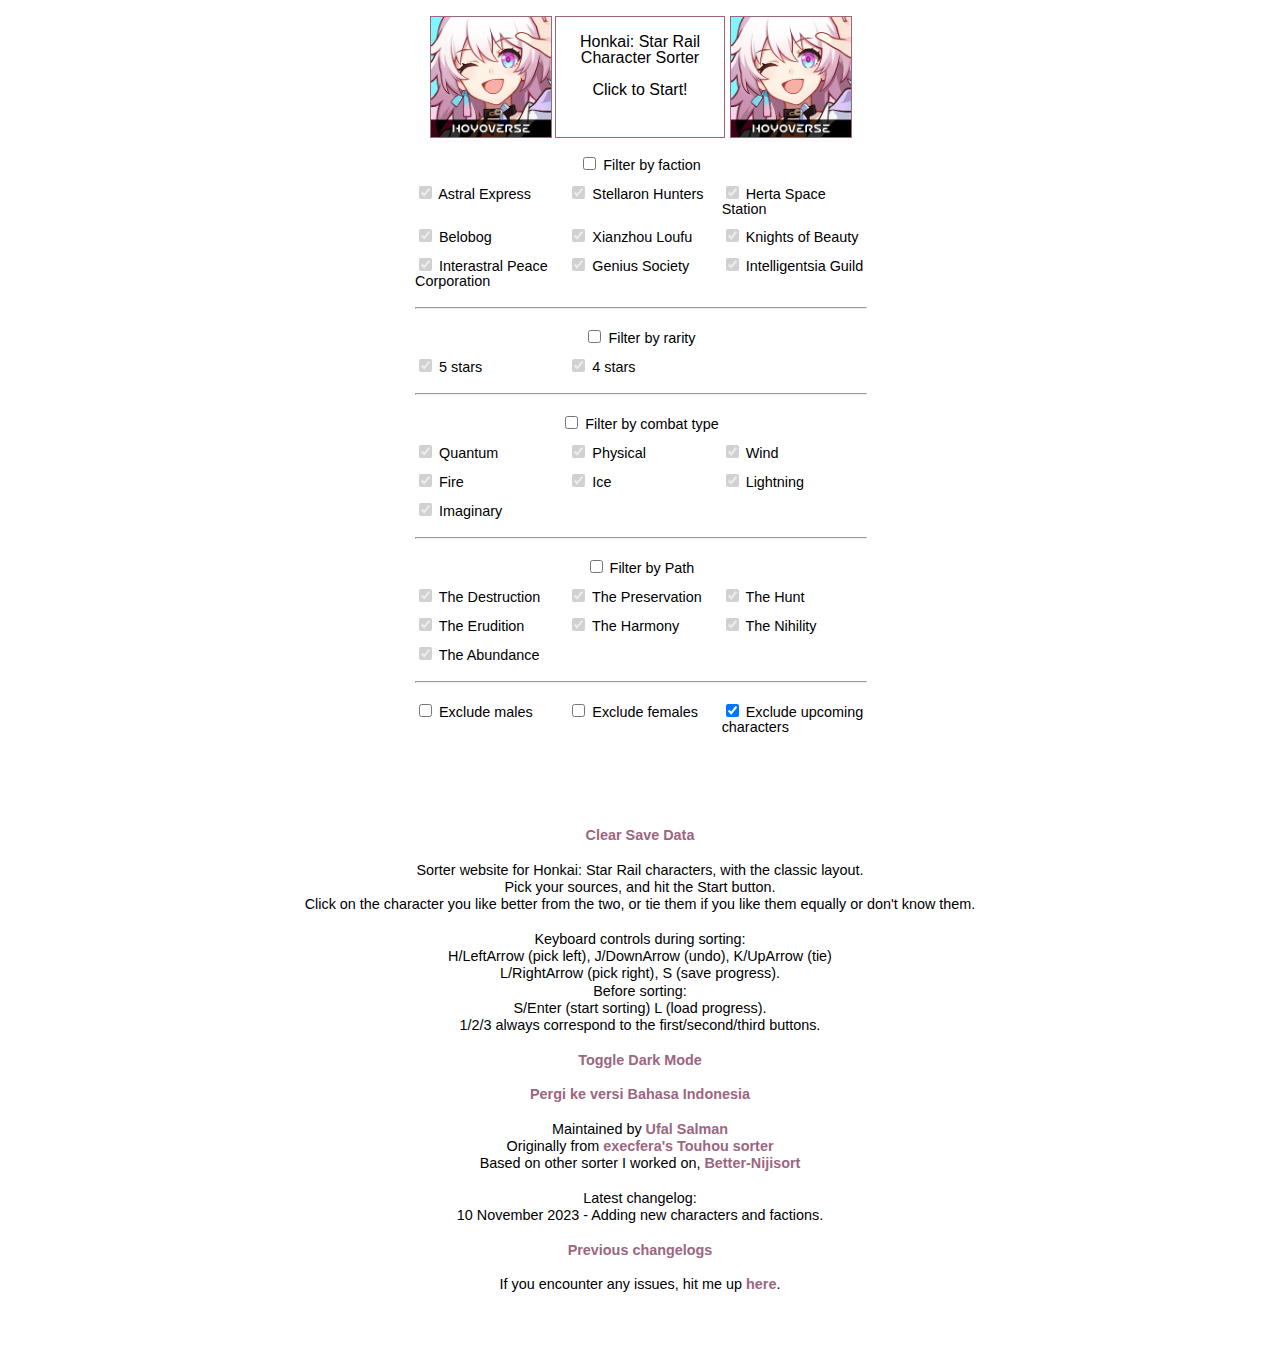
==== index.html @ bd7a105b "Adding new characters and factions" ====
<html>

<head>
  <link rel="shortcut icon" href="src/assets/sr.ico" type="image/x-icon">
  <link rel="icon" href="src/assets/sr.ico" type="image/x-icon">
  <meta charset="utf-8">
  <meta name="og:site_name" content="Honkai: Star Rail Character Sorter">
  <meta name="og:description" content="A simple website for sorting Honkai: Star Rail characters in a formatted list.">
  <title>Honkai: Star Rail Character Sorter</title>

  <link rel="stylesheet" type="text/css" href="src/css/reset.css">
  <link rel="stylesheet" type="text/css" href="src/css/styles.css">

  <script src="src/js/data.js"></script>
  <script src="src/js/data/2023-11-10.js"></script>
  
  <script src="src/js/html2canvas.min.js"></script>
  <script src="src/js/lz-string.min.js"></script>
  <script src="src/js/seedrandom.min.js"></script>
  <script src="src/js/main.js"></script>
  <script src="src/js/darkmode.js"></script>
<!--
  <link href="/dist/svelte-bundle.css" rel="stylesheet" />
  <script defer src="/dist/svelte-bundle.js"></script>
  -->
</head>

<body>
<div class="container">

    <div class="progress">
        <span class="progressbattle"></span>
        <div class="progressbar">
            <div class="progressfill"><span class="progresstext"></span></div>
        </div>
    </div>

    <div class="sorter">
        <img src="src/assets/default.jpg" class="left sort image">

        <div class="starting start button">Honkai: Star Rail Character Sorter<br><br>Click to Start!</div>
        <div class="starting load button">Load <span></span></div>

        <div class="loading button"><div></div><span>Loading...</span></div>

        <div class="sorting tie button">Tie</div>
        <div class="sorting undo button">Undo</div>
        <div class="sorting save button">Save Progress</div>

        <div class="finished save button">Generate Result URL</div>
        <div class="finished getimg button">Generate Image</div>
        <div class="finished list button">Generate Text List</div>

        <img src="src/assets/default.jpg" class="right sort image">

        <div class="left sort text"><p></p></div>
        <div class="right sort text"><p></p></div>
    </div>

    <div class="options"></div>
    <div class="image selector">Display Images on Result: </div>
    <div class="time taken"></div>
    <div class="results"></div>

    <div class="info">
        <a class="clearsave">Clear Save Data</a>
        
        <br><br>

        <p>Sorter website for Honkai: Star Rail characters, with the classic layout.</p>
        <p>Pick your sources, and hit the Start button.</p>
        <p>Click on the character you like better from the two, or tie them if you like them equally or don't know them.</p>

        <br>

        <p>Keyboard controls during sorting:<br> H/LeftArrow (pick left), J/DownArrow (undo), K/UpArrow (tie)<br>L/RightArrow (pick right), S (save progress).</p>
        <p>Before sorting:<br>S/Enter (start sorting) L (load progress).
        <p>1/2/3 always correspond to the first/second/third buttons.</p>
        
        <br>
        
        <a onclick="myFunction()">Toggle Dark Mode</a>
        
        <br><br>
        
        <a href="/id.html">Pergi ke versi Bahasa Indonesia</a>

        <br><br>

        <p>Maintained by <a href="https://www.ufal.my.id">Ufal Salman</a></p>
        <p>Originally from <a href="hsttps://tohosort.frelia.my/">execfera's Touhou sorter</a></p>
        <p>Based on other sorter I worked on, <a href="https://better-nijisort.pages.dev">Better-Nijisort</a></p>

        <br>       

        <p>Latest  changelog:</p>
        <p>10 November 2023 - Adding new characters and factions.</p><br>
        <p><a href="/changelogs.html">Previous changelogs</a></p>

        <br>
        
        <p>If you encounter any issues, hit me up <a href="https://github.com/ritokatsuga/starrailsort">here</a>.</p>

        <br>
    </div>
</div>
</body>

</html>
---- src/css/styles.css ----
body {
  font-family: Arial, Helvetica, sans-serif;
  font-size: 16px;
  background-color: #ffffff;
  color: #000000;
}

.dark-mode {
  background-color: rgb(18, 18, 18);
  color: rgb(235, 235, 235);
}

.container {
  display: flex;
  flex-flow: column nowrap;
  align-items: center;
  margin-top: 1em;
}

.progress {
  margin: 1em auto;
  width: 500px;
  display: none;
}

.progressbar {
  position: relative;
  width: 492px;
  border: 1px solid #9d667f;
  padding: 3px;
  margin: 2px 0px;
}

.progresstext {
  position: absolute;
  width: 492px;
  margin: 3px 0px;
  text-align: center;
  font-size: 0.7em;
}

.progressfill {
  height: 20px;
  background-color: #ffa5c1;
  width: 0%;
}

.sorter {
  margin: 0px auto;
  display: grid;
  grid-template-columns: 120px 1fr 120px;
  grid-gap: 5px;
  width: 420px;
}

.button {
  border: 1px solid #9d667f;
  text-align: center;
  padding: 10%;
  grid-column: 2 / 3;
  cursor: pointer;
}

.starting.start.button {
  grid-row: span 6;
}

.starting.load.button {
  grid-row: span 3;
  display: none;
}

.sorting.button, .finished.button {
  grid-row: span 2;
  display: none;
}

.loading.button {
  grid-row: span 6;
  display: none;
}

.loading.button > div {
  width: 25px;
  height: 25px;
  margin: 50px auto;
  background-color: rgb(0, 0, 0);

  border-radius: 100%;  
  -webkit-animation: sk-scaleout 1.0s infinite ease-in-out;
  animation: sk-scaleout 1.0s infinite ease-in-out;
}

/* Animation taken from: http://tobiasahlin.com/spinkit/ */

.loading.button > span {
  margin: auto auto 20%;
  font-size: 0.7em;
}

@-webkit-keyframes sk-scaleout {
  0% { -webkit-transform: scale(0) }
  100% {
    -webkit-transform: scale(1.0);
    opacity: 0;
  }
}

@keyframes sk-scaleout {
  0% { 
    -webkit-transform: scale(0);
    transform: scale(0);
  } 100% {
    -webkit-transform: scale(1.0);
    transform: scale(1.0);
    opacity: 0;
  }
}

.sorter > .image {
  width: 120px;
  height: 120px;
  margin: auto;
  grid-row: 1 / 7;
  cursor: pointer;
}

.sorter > .text {
  width: 120px;
  height: 60px;
  display: none;
}

.sorter > .text > p {
  margin: 0.5em 5px 0px;
  width: calc(100%-10px);
  text-align: center;
  font-size: 0.8em;
  line-height: 1.5em;
}

.sorter > .left {
  grid-column: 1 / 2;
  border: 1px solid #9d667f;
}

.sorter > .right {
  grid-column: 3 / 4;
  border: 1px solid #9d667f;
}

.options {
  margin: 1em auto;
  display: grid;
  text-align: left;
  grid-template-columns: repeat(3, 1fr);
  grid-gap: 10px;
  width: 450px;
}

.options > div {
  font-size: 0.9em;
}

label {
  cursor: pointer;
}

.options > .large.option, .options > hr {
  grid-column: span 3;
  text-align: center;
  width: 100%;
}

.image.selector {
  margin-top: 0.5em;
  width: 500px;
  display: none;
  text-align: center;
  font-size: 0.75em;
}

.time.taken {
  margin-top: 0.5em;
  width: 500px;
  display: none;
  text-align: center;
  font-size: 0.75em;
}

.results {
  font-size: 0.75em;
  display: flex;
  align-content: flex-start;
  width: 80%;
  margin: 2em auto;
}

@media all and (min-width: 600px) {
  .results {
    flex-flow: column wrap;
    max-height: calc(5 * (175px + 2px) + 1 * (15px + 2px));
    /* 2px for borders */
  }
}

@media all and (max-width: 600px) {
  .results {
    flex-flow: column nowrap;
  }
}

.result {
  height: 15px;
  margin-bottom: -1px;
  display: grid;
  width: 211px;
  grid-template-columns: repeat(2, 1fr);
  border: 1px solid #9d667f;
  margin-right: 5px;
}

.result.image {
  height: 175px;
}

.result.image img {
  height: 160px;
}

.result.spacer {
  height: 1px;
  background-color: #9d667f;
}

.result.head {
  background-color: #9d667f;
  color: rgb(255, 255, 255);
}

.result > .left {
  width: 35px;
  padding: 1px 3px 1px 0.5em;
  grid-column: 1 / 2;
  text-align: right;
}

.result.image .left {
  position: relative;
}

.result.image > .left span {
  position: absolute;
  top: 50%;
  right: 3px;
  margin-top: -0.375em;
}

.result > .right {
  width: 160px;
  padding: 1px 0em 1px 0em;
  grid-column: 2 / 3;
  border-left: 1px solid #9d667f;
  text-align: center;
}

.info {
  margin: 2em auto 3em;
  display: block;
  text-align: center;
  font-size: 0.9em;
  width: 80%;
  line-height: 1.2em;
}

a {
  color: #9d667f;
  font-weight: bold;
  text-decoration: none;
  cursor: pointer;
}

a:hover {
  color: #9d667f;
}

a:visited {
  color: #9d667f;
}

.wip {
  font-size: 1.5em;
  font-weight: bold;
}
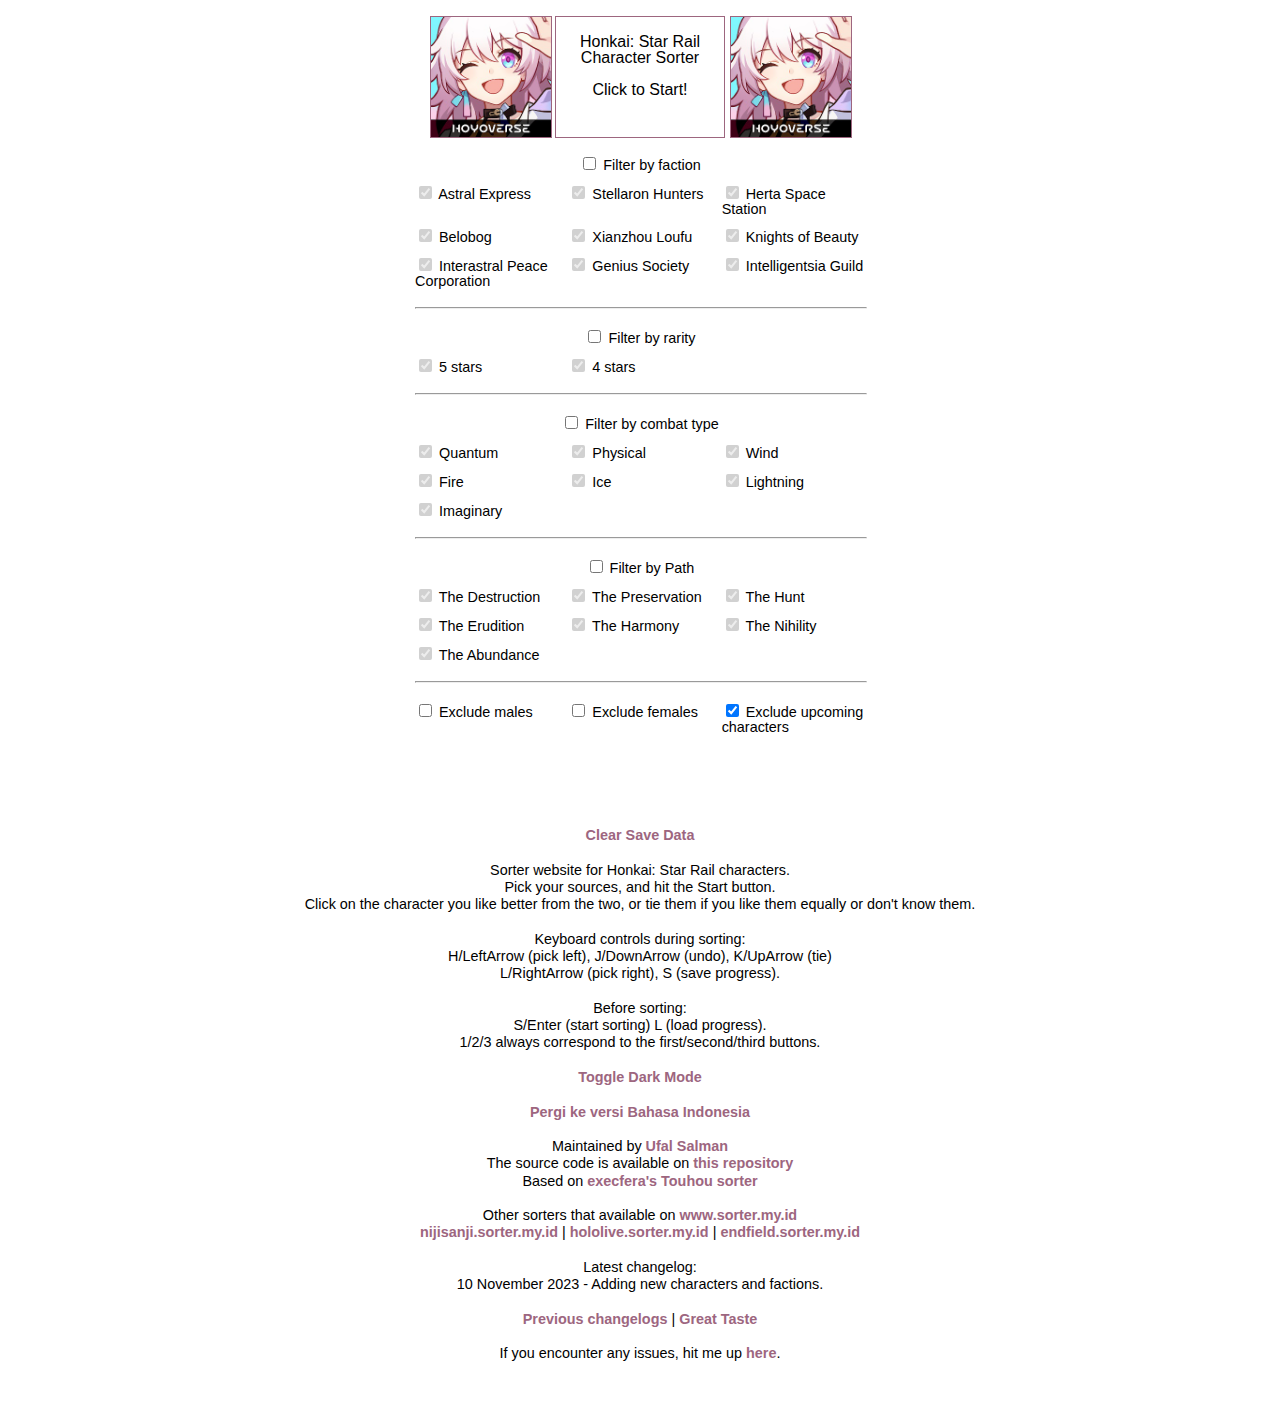
==== commit 942d7e5f: "a bit of upgrade" ====
--- a/index.html
+++ b/index.html
@@ -67,13 +67,13 @@
         
         <br><br>
 
-        <p>Sorter website for Honkai: Star Rail characters, with the classic layout.</p>
+        <p>Sorter website for Honkai: Star Rail characters.</p>
         <p>Pick your sources, and hit the Start button.</p>
         <p>Click on the character you like better from the two, or tie them if you like them equally or don't know them.</p>
 
         <br>
 
-        <p>Keyboard controls during sorting:<br> H/LeftArrow (pick left), J/DownArrow (undo), K/UpArrow (tie)<br>L/RightArrow (pick right), S (save progress).</p>
+        <p>Keyboard controls during sorting:<br> H/LeftArrow (pick left), J/DownArrow (undo), K/UpArrow (tie)<br>L/RightArrow (pick right), S (save progress).</p><br>
         <p>Before sorting:<br>S/Enter (start sorting) L (load progress).
         <p>1/2/3 always correspond to the first/second/third buttons.</p>
         
@@ -88,18 +88,21 @@
         <br><br>
 
         <p>Maintained by <a href="https://www.ufal.my.id">Ufal Salman</a></p>
-        <p>Originally from <a href="hsttps://tohosort.frelia.my/">execfera's Touhou sorter</a></p>
-        <p>Based on other sorter I worked on, <a href="https://better-nijisort.pages.dev">Better-Nijisort</a></p>
+        <p>The source code is available on <a href="https://github.com/ritokatsuga/starrailsort/">this repository</a></p>
+        <p>Based on <a href="https://tohosort.frelia.my/">execfera's Touhou sorter</a></p><br>
 
-        <br>       
+        <p>Other sorters that available on <a href="https://www.sorter.my.id">www.sorter.my.id</a></p>
+        <p><a href="https://nijisanji.sorter.my.id">nijisanji.sorter.my.id</a> | <a href="https://hololive.sorter.my.id">hololive.sorter.my.id</a> | <a href="https://endfield.sorter.my.id">endfield.sorter.my.id</a></p>
+
+        <br>      
 
         <p>Latest  changelog:</p>
         <p>10 November 2023 - Adding new characters and factions.</p><br>
-        <p><a href="/changelogs.html">Previous changelogs</a></p>
+        <p><a href="/changelogs.html">Previous changelogs</a> | <a href="https://starrail.sorter.my.id/?IwNgnGICwKw2BmADAdmAH2EkwYvUklkYcSaYRccDVtXWbU6fRSWS07QZXUA">Great Taste</a></p>
 
         <br>
         
-        <p>If you encounter any issues, hit me up <a href="https://github.com/ritokatsuga/starrailsort">here</a>.</p>
+        <p>If you encounter any issues, hit me up <a href="https://github.com/ritokatsuga/starrailsort/issues">here</a>.</p>
 
         <br>
     </div>
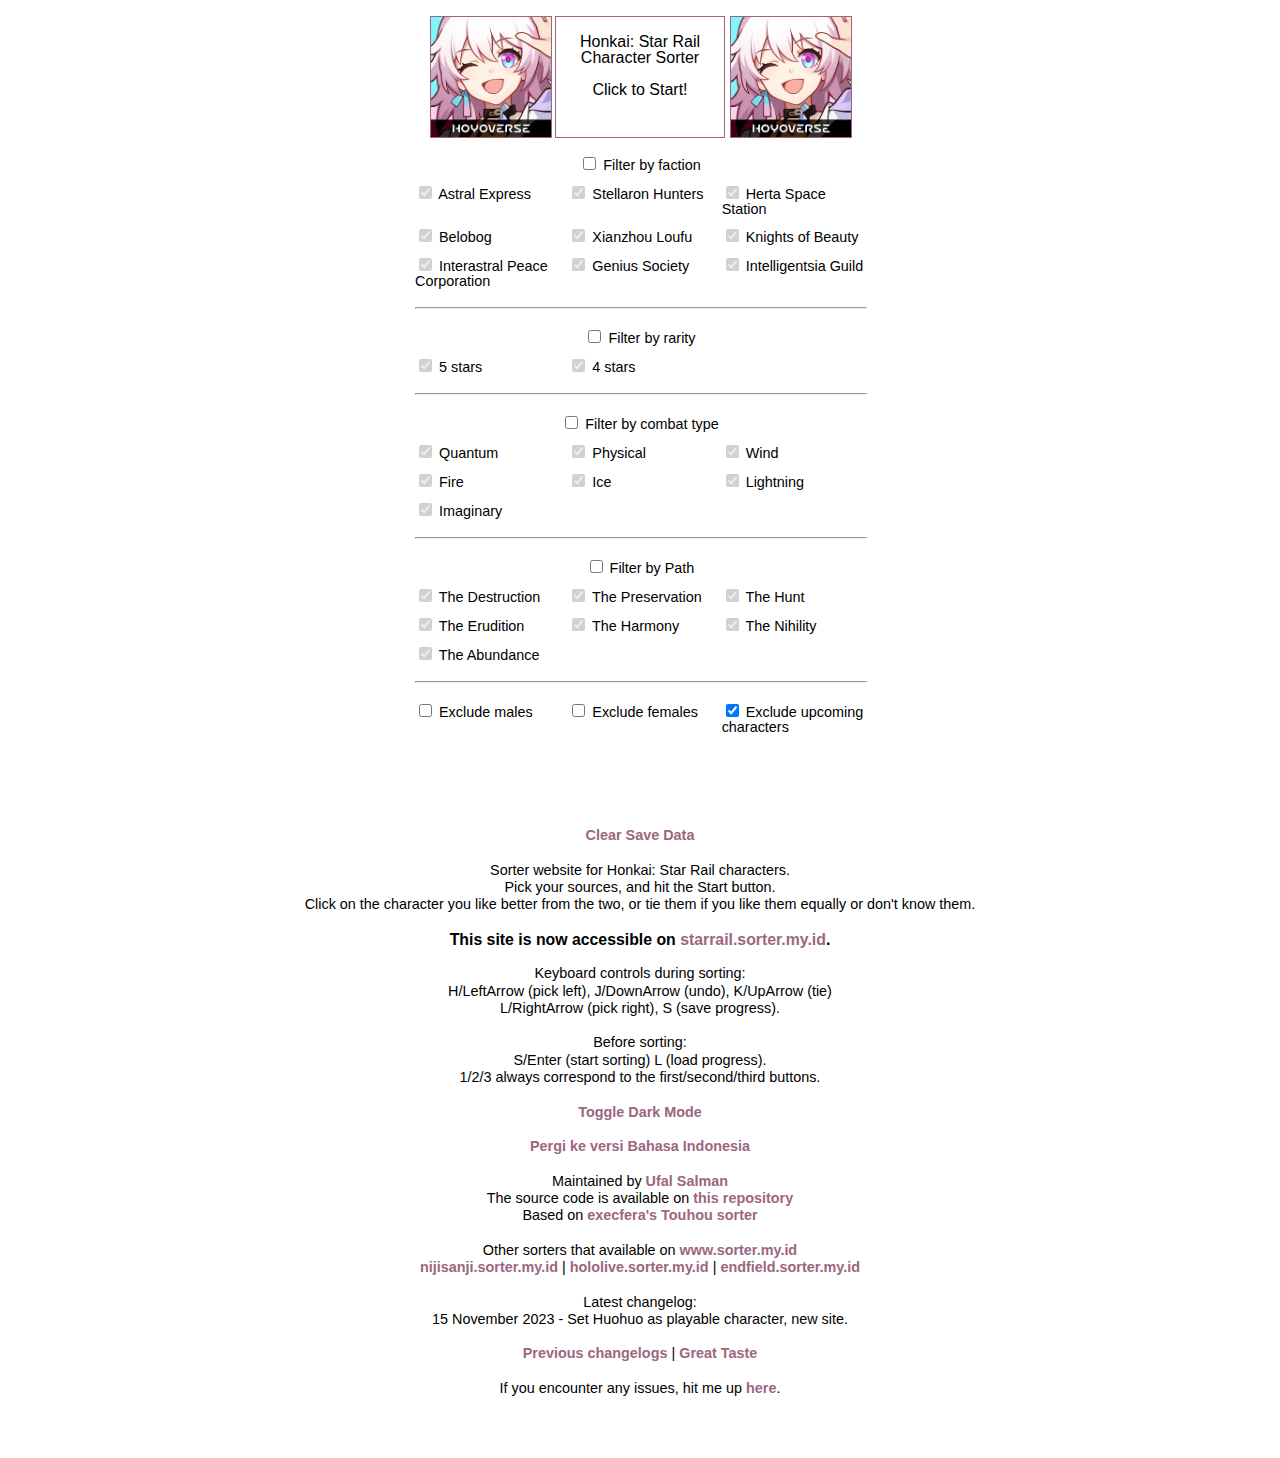
==== commit d86fce38: "Set Huohuo as playable character, new site" ====
--- a/index.html
+++ b/index.html
@@ -73,6 +73,10 @@
 
         <br>
 
+        <span class="gede">This site is now accessible on <a href="https://starrail.sorter.my.id">starrail.sorter.my.id</a>.</span><br>
+
+        <br>
+
         <p>Keyboard controls during sorting:<br> H/LeftArrow (pick left), J/DownArrow (undo), K/UpArrow (tie)<br>L/RightArrow (pick right), S (save progress).</p><br>
         <p>Before sorting:<br>S/Enter (start sorting) L (load progress).
         <p>1/2/3 always correspond to the first/second/third buttons.</p>
@@ -97,7 +101,7 @@
         <br>      
 
         <p>Latest  changelog:</p>
-        <p>10 November 2023 - Adding new characters and factions.</p><br>
+        <p>15 November 2023 - Set Huohuo as playable character, new site.</p><br>
         <p><a href="/changelogs.html">Previous changelogs</a> | <a href="https://starrail.sorter.my.id/?IwNgnGICwKw2BmADAdmAH2EkwYvUklkYcSaYRccDVtXWbU6fRSWS07QZXUA">Great Taste</a></p>
 
         <br>
--- a/src/css/styles.css
+++ b/src/css/styles.css
@@ -291,4 +291,9 @@
 .wip {
   font-size: 1.5em;
   font-weight: bold;
+}
+
+.gede {
+  font-size: 1.1em;
+  font-weight: bold;
 }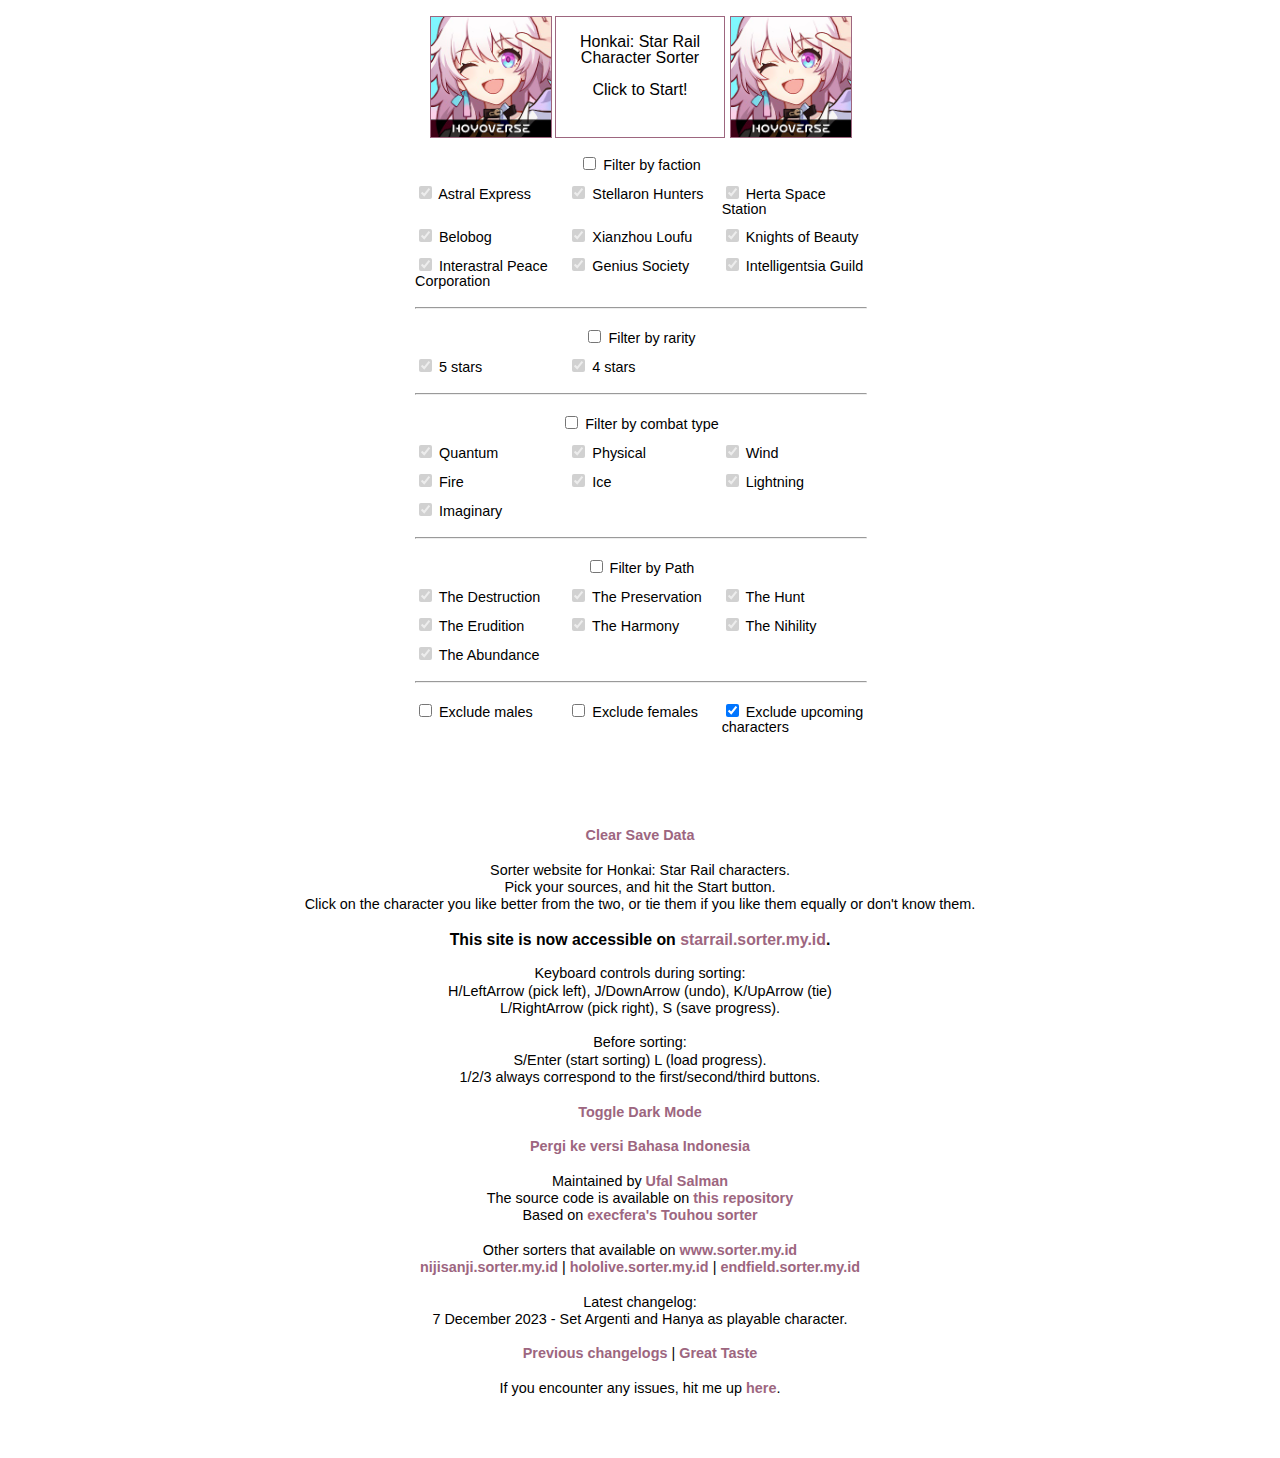
==== commit 8228480b: "Set Argenti and Hanya as playable character" ====
--- a/index.html
+++ b/index.html
@@ -12,7 +12,7 @@
   <link rel="stylesheet" type="text/css" href="src/css/styles.css">
 
   <script src="src/js/data.js"></script>
-  <script src="src/js/data/2023-11-10.js"></script>
+  <script src="src/js/data/2023-12-07.js"></script>
   
   <script src="src/js/html2canvas.min.js"></script>
   <script src="src/js/lz-string.min.js"></script>
@@ -101,7 +101,7 @@
         <br>      
 
         <p>Latest  changelog:</p>
-        <p>15 November 2023 - Set Huohuo as playable character, new site.</p><br>
+        <p>7 December 2023 - Set Argenti and Hanya as playable character.</p><br>
         <p><a href="/changelogs.html">Previous changelogs</a> | <a href="https://starrail.sorter.my.id/?IwNgnGICwKw2BmADAdmAH2EkwYvUklkYcSaYRccDVtXWbU6fRSWS07QZXUA">Great Taste</a></p>
 
         <br>
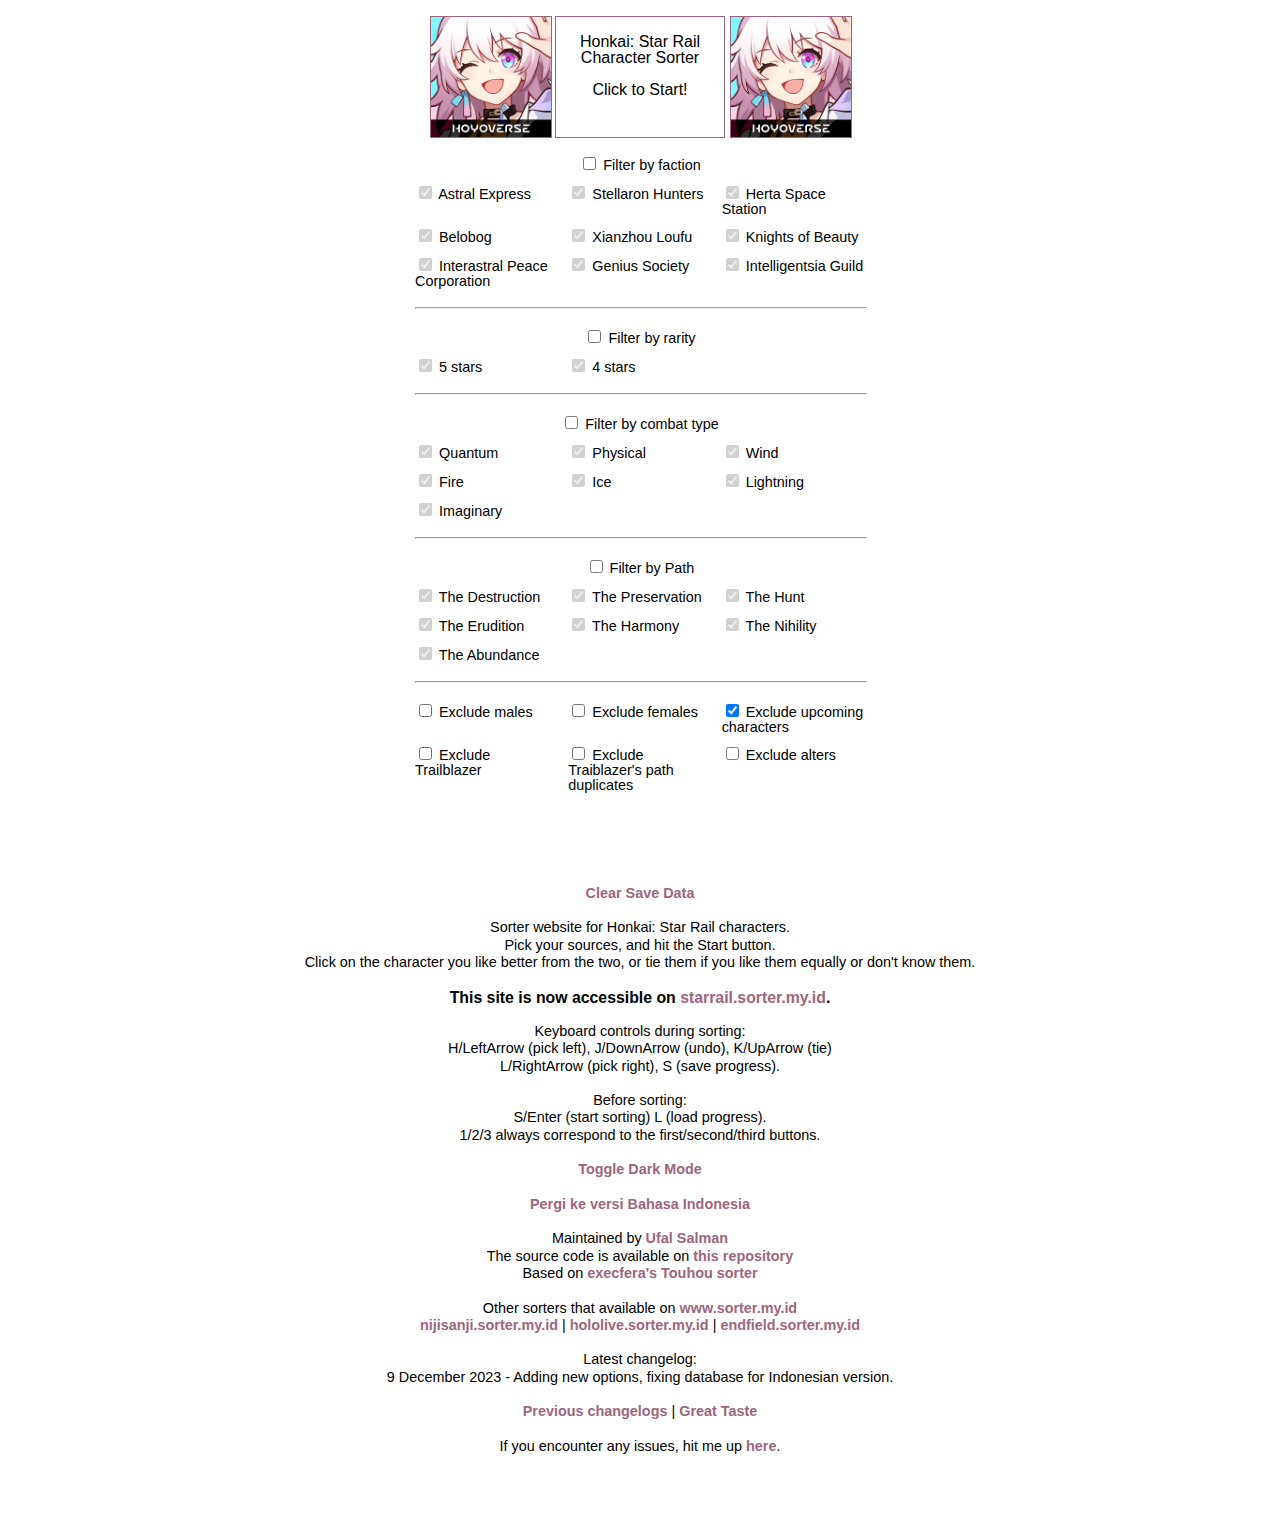
==== commit 3ef2b9ef: "Separating Trailblazer, adding new options, fixing database for Indonesian version" ====
--- a/index.html
+++ b/index.html
@@ -12,7 +12,7 @@
   <link rel="stylesheet" type="text/css" href="src/css/styles.css">
 
   <script src="src/js/data.js"></script>
-  <script src="src/js/data/2023-12-07.js"></script>
+  <script src="src/js/data/2023-12-09.js"></script>
   
   <script src="src/js/html2canvas.min.js"></script>
   <script src="src/js/lz-string.min.js"></script>
@@ -101,7 +101,7 @@
         <br>      
 
         <p>Latest  changelog:</p>
-        <p>7 December 2023 - Set Argenti and Hanya as playable character.</p><br>
+        <p>9 December 2023 - Adding new options, fixing database for Indonesian version.</p><br>
         <p><a href="/changelogs.html">Previous changelogs</a> | <a href="https://starrail.sorter.my.id/?IwNgnGICwKw2BmADAdmAH2EkwYvUklkYcSaYRccDVtXWbU6fRSWS07QZXUA">Great Taste</a></p>
 
         <br>
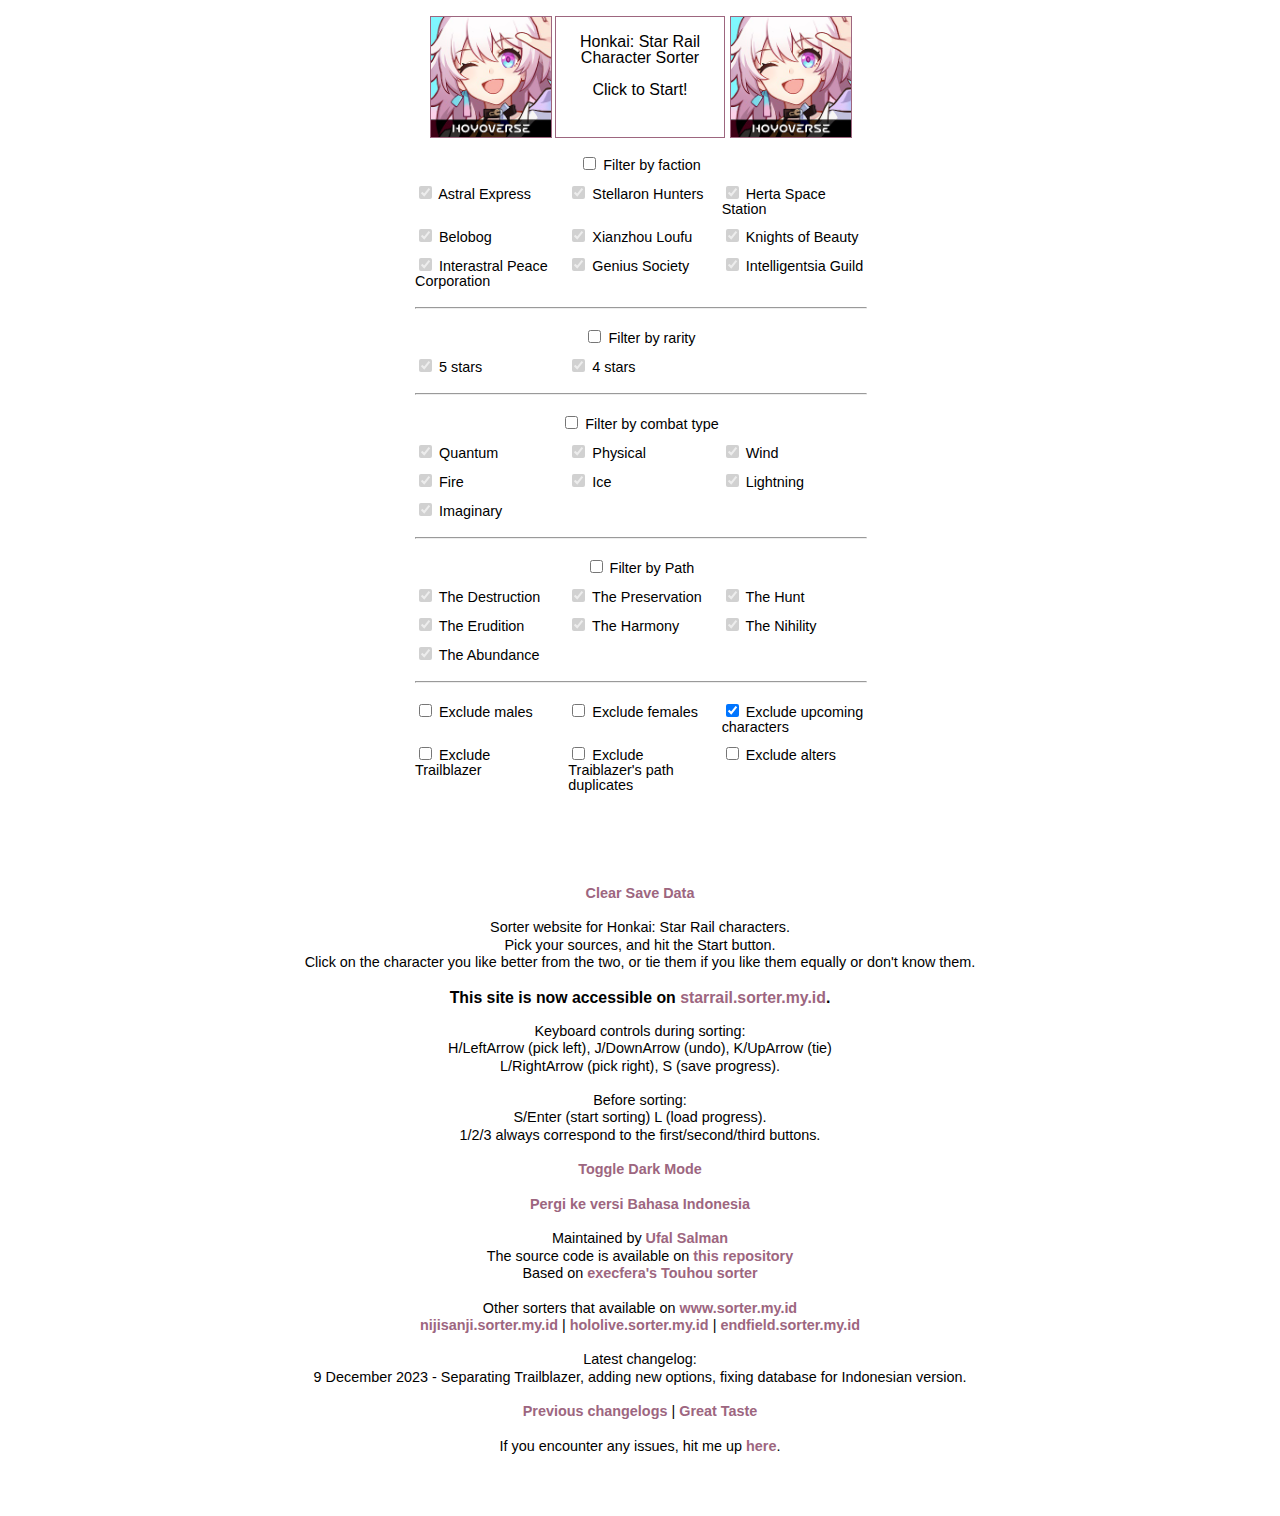
==== commit 022805e5: "Separating Trailblazer, adding new options, fixing database for Indonesian version" ====
--- a/index.html
+++ b/index.html
@@ -101,7 +101,7 @@
         <br>      
 
         <p>Latest  changelog:</p>
-        <p>9 December 2023 - Adding new options, fixing database for Indonesian version.</p><br>
+        <p>9 December 2023 - Separating Trailblazer, adding new options, fixing database for Indonesian version.</p><br>
         <p><a href="/changelogs.html">Previous changelogs</a> | <a href="https://starrail.sorter.my.id/?IwNgnGICwKw2BmADAdmAH2EkwYvUklkYcSaYRccDVtXWbU6fRSWS07QZXUA">Great Taste</a></p>
 
         <br>
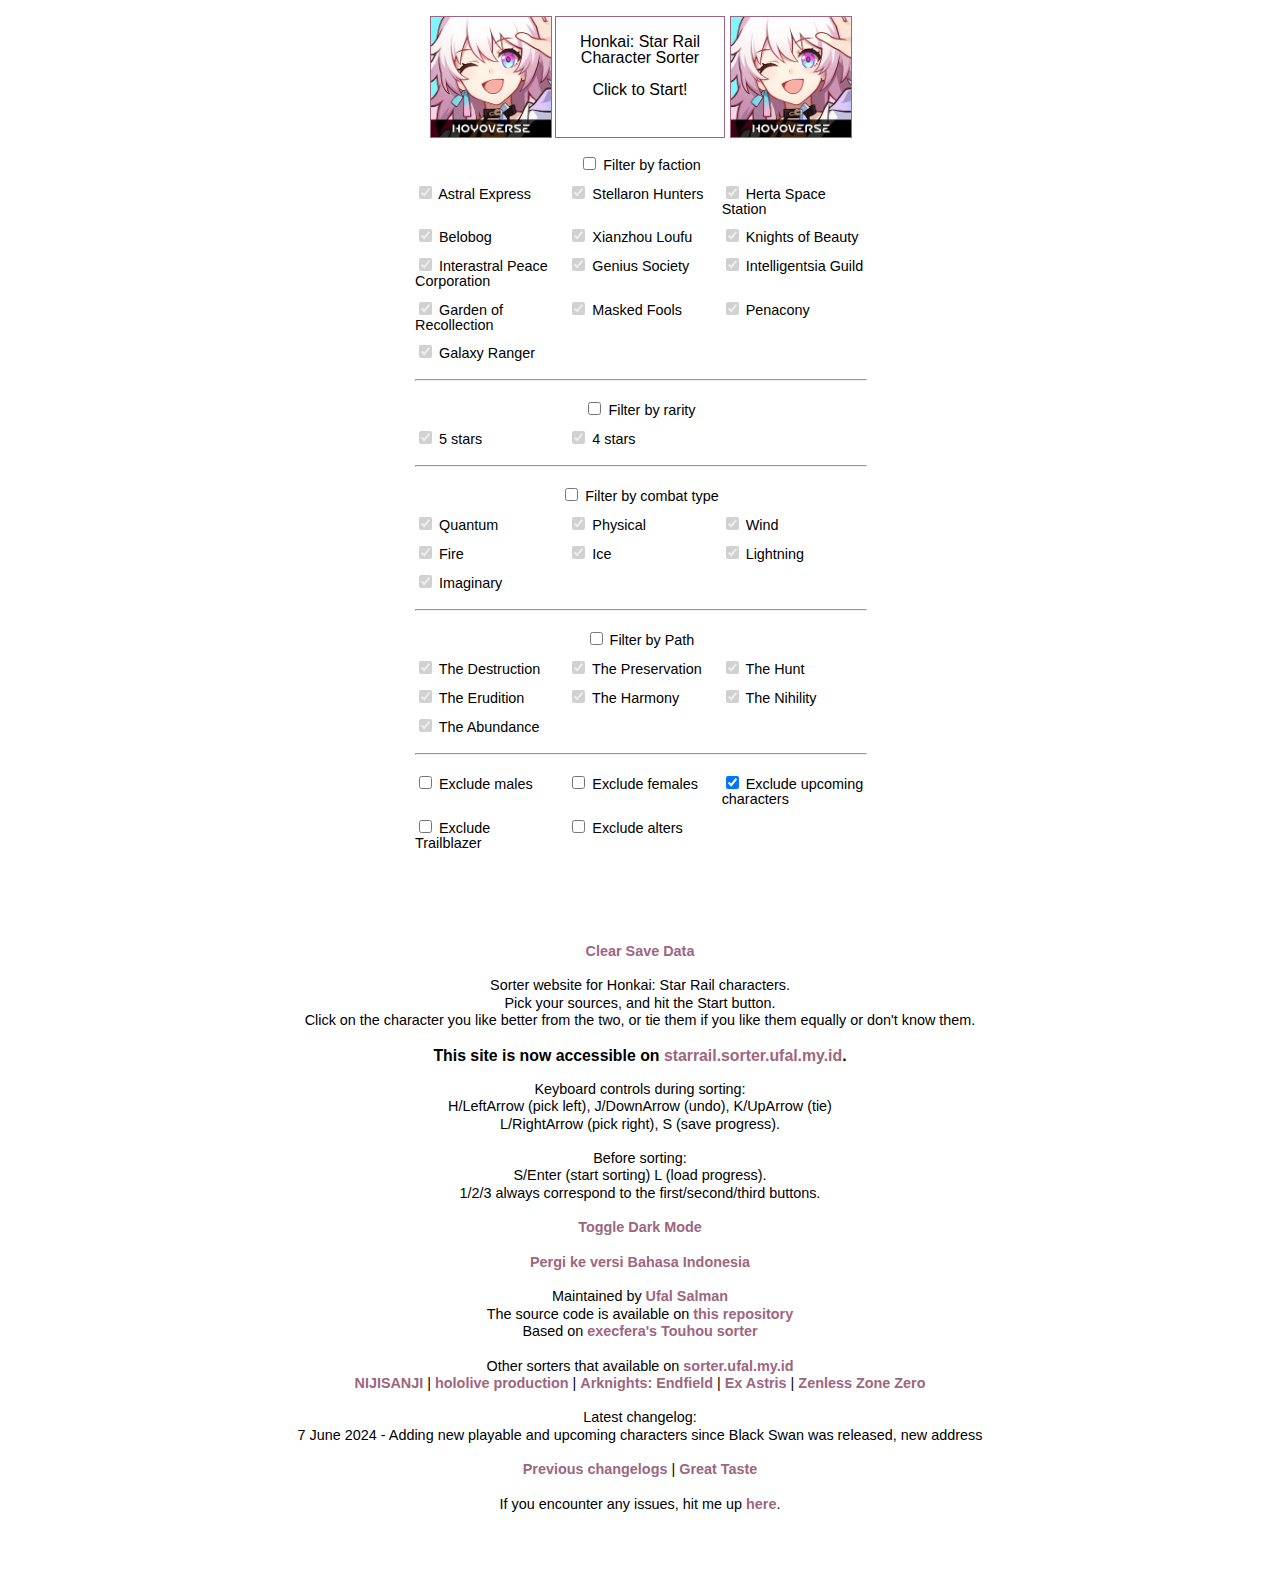
==== commit 2413c9c7: "Adding new playable and upcoming characters since Black Swan was released, new address" ====
--- a/index.html
+++ b/index.html
@@ -12,7 +12,7 @@
   <link rel="stylesheet" type="text/css" href="src/css/styles.css">
 
   <script src="src/js/data.js"></script>
-  <script src="src/js/data/2023-12-09.js"></script>
+  <script src="src/js/data/2024-06-07.js"></script>
   
   <script src="src/js/html2canvas.min.js"></script>
   <script src="src/js/lz-string.min.js"></script>
@@ -73,7 +73,7 @@
 
         <br>
 
-        <span class="gede">This site is now accessible on <a href="https://starrail.sorter.my.id">starrail.sorter.my.id</a>.</span><br>
+        <span class="gede">This site is now accessible on <a href="https://starrail.sorter.ufal.my.id">starrail.sorter.ufal.my.id</a>.</span><br>
 
         <br>
 
@@ -95,13 +95,13 @@
         <p>The source code is available on <a href="https://github.com/ritokatsuga/starrailsort/">this repository</a></p>
         <p>Based on <a href="https://tohosort.frelia.my/">execfera's Touhou sorter</a></p><br>
 
-        <p>Other sorters that available on <a href="https://www.sorter.my.id">www.sorter.my.id</a></p>
-        <p><a href="https://nijisanji.sorter.my.id">nijisanji.sorter.my.id</a> | <a href="https://hololive.sorter.my.id">hololive.sorter.my.id</a> | <a href="https://endfield.sorter.my.id">endfield.sorter.my.id</a></p>
+        <p>Other sorters that available on <a href="https://sorter.ufal.my.id">sorter.ufal.my.id</a></p>
+        <p><a href="https://nijisanji.sorter.ufal.my.id">NIJISANJI</a> | <a href="https://hololive.sorter.ufal.my.id">hololive production</a> | <a href="https://endfield.sorter.ufal.my.id">Arknights: Endfield</a> | <a href="https://exastris.sorter.ufal.my.id">Ex Astris</a> | <a href="https://zzz.sorter.ufal.my.id">Zenless Zone Zero</a></p>
 
         <br>      
 
         <p>Latest  changelog:</p>
-        <p>9 December 2023 - Separating Trailblazer, adding new options, fixing database for Indonesian version.</p><br>
+        <p>7 June 2024 - Adding new playable and upcoming characters since Black Swan was released, new address</p><br>
         <p><a href="/changelogs.html">Previous changelogs</a> | <a href="https://starrail.sorter.my.id/?IwNgnGICwKw2BmADAdmAH2EkwYvUklkYcSaYRccDVtXWbU6fRSWS07QZXUA">Great Taste</a></p>
 
         <br>
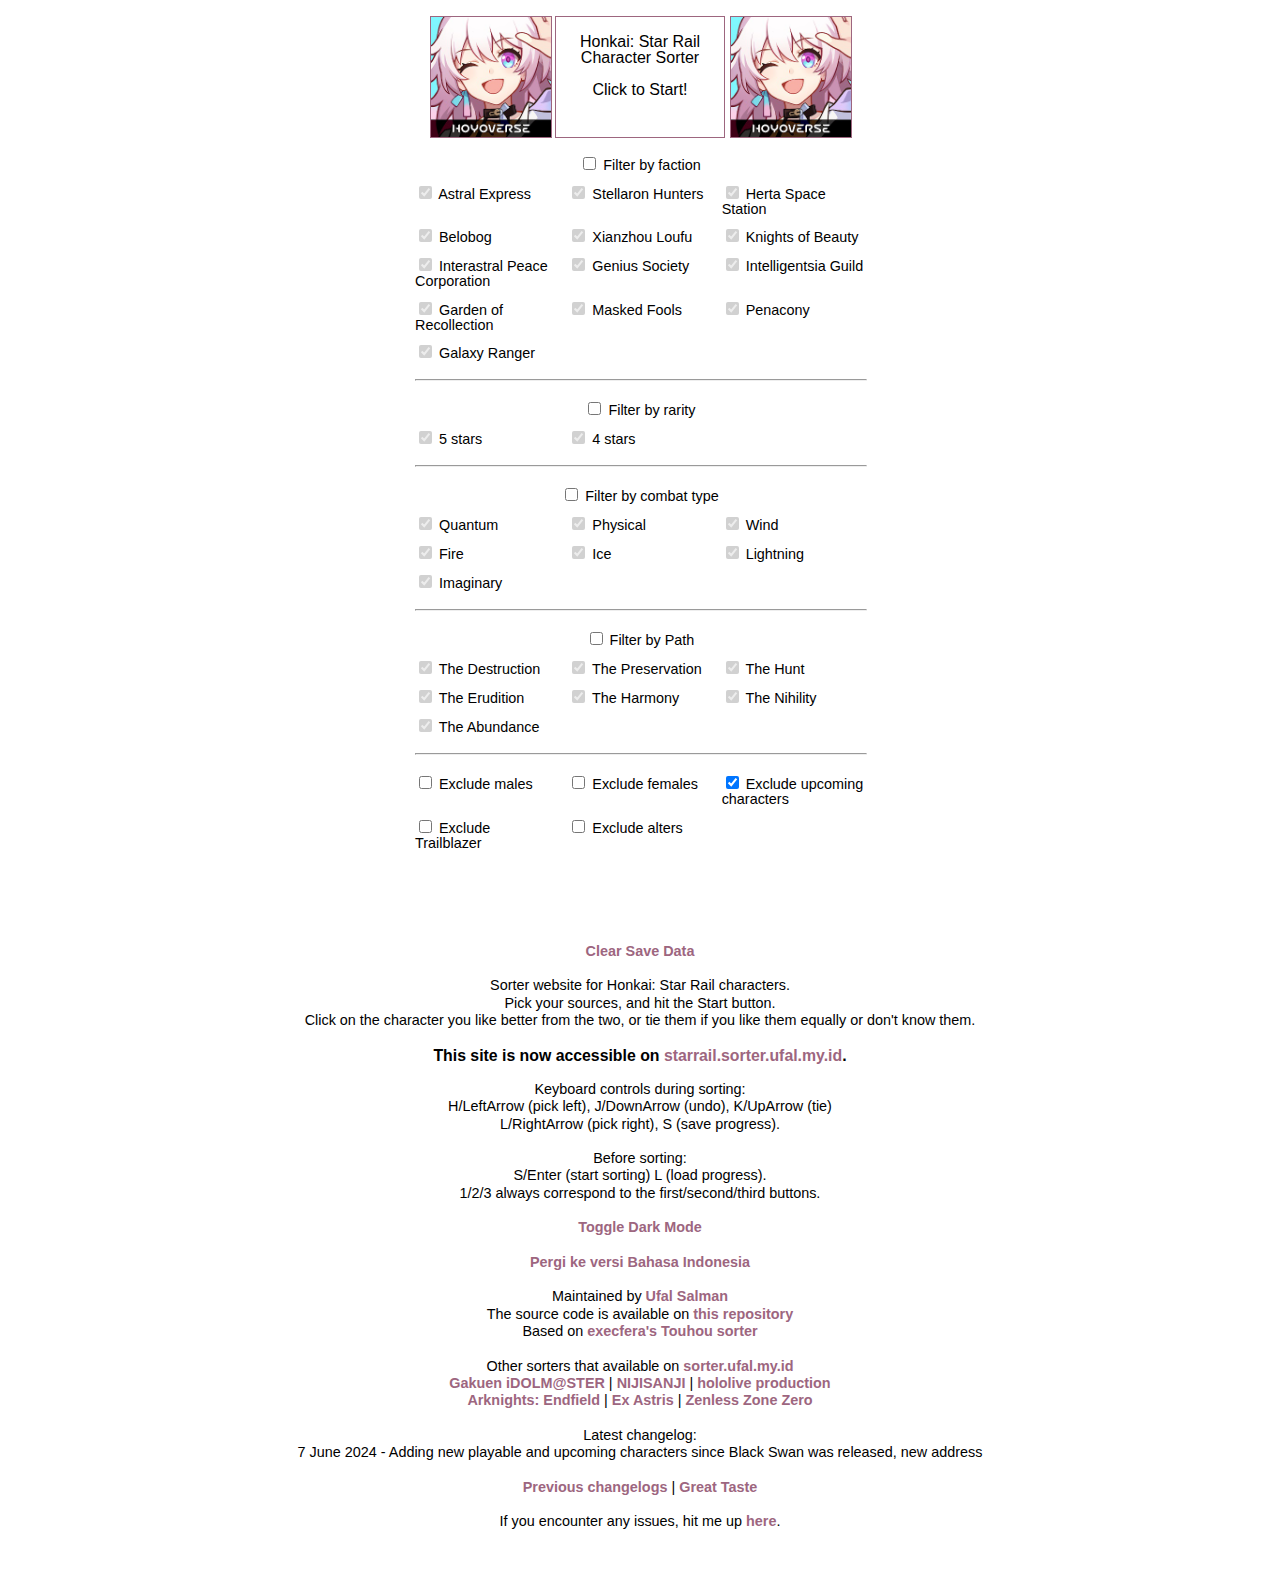
==== commit e2a02fd2: "gakumas" ====
--- a/index.html
+++ b/index.html
@@ -96,7 +96,7 @@
         <p>Based on <a href="https://tohosort.frelia.my/">execfera's Touhou sorter</a></p><br>
 
         <p>Other sorters that available on <a href="https://sorter.ufal.my.id">sorter.ufal.my.id</a></p>
-        <p><a href="https://nijisanji.sorter.ufal.my.id">NIJISANJI</a> | <a href="https://hololive.sorter.ufal.my.id">hololive production</a> | <a href="https://endfield.sorter.ufal.my.id">Arknights: Endfield</a> | <a href="https://exastris.sorter.ufal.my.id">Ex Astris</a> | <a href="https://zzz.sorter.ufal.my.id">Zenless Zone Zero</a></p>
+        <p><a href="https://gakumas.sorter.ufal.my.id">Gakuen iDOLM@STER</a> | <a href="https://nijisanji.sorter.ufal.my.id">NIJISANJI</a> | <a href="https://hololive.sorter.ufal.my.id">hololive production</a><br><a href="https://endfield.sorter.ufal.my.id">Arknights: Endfield</a> | <a href="https://exastris.sorter.ufal.my.id">Ex Astris</a> | <a href="https://zzz.sorter.ufal.my.id">Zenless Zone Zero</a></p>
 
         <br>      
 
